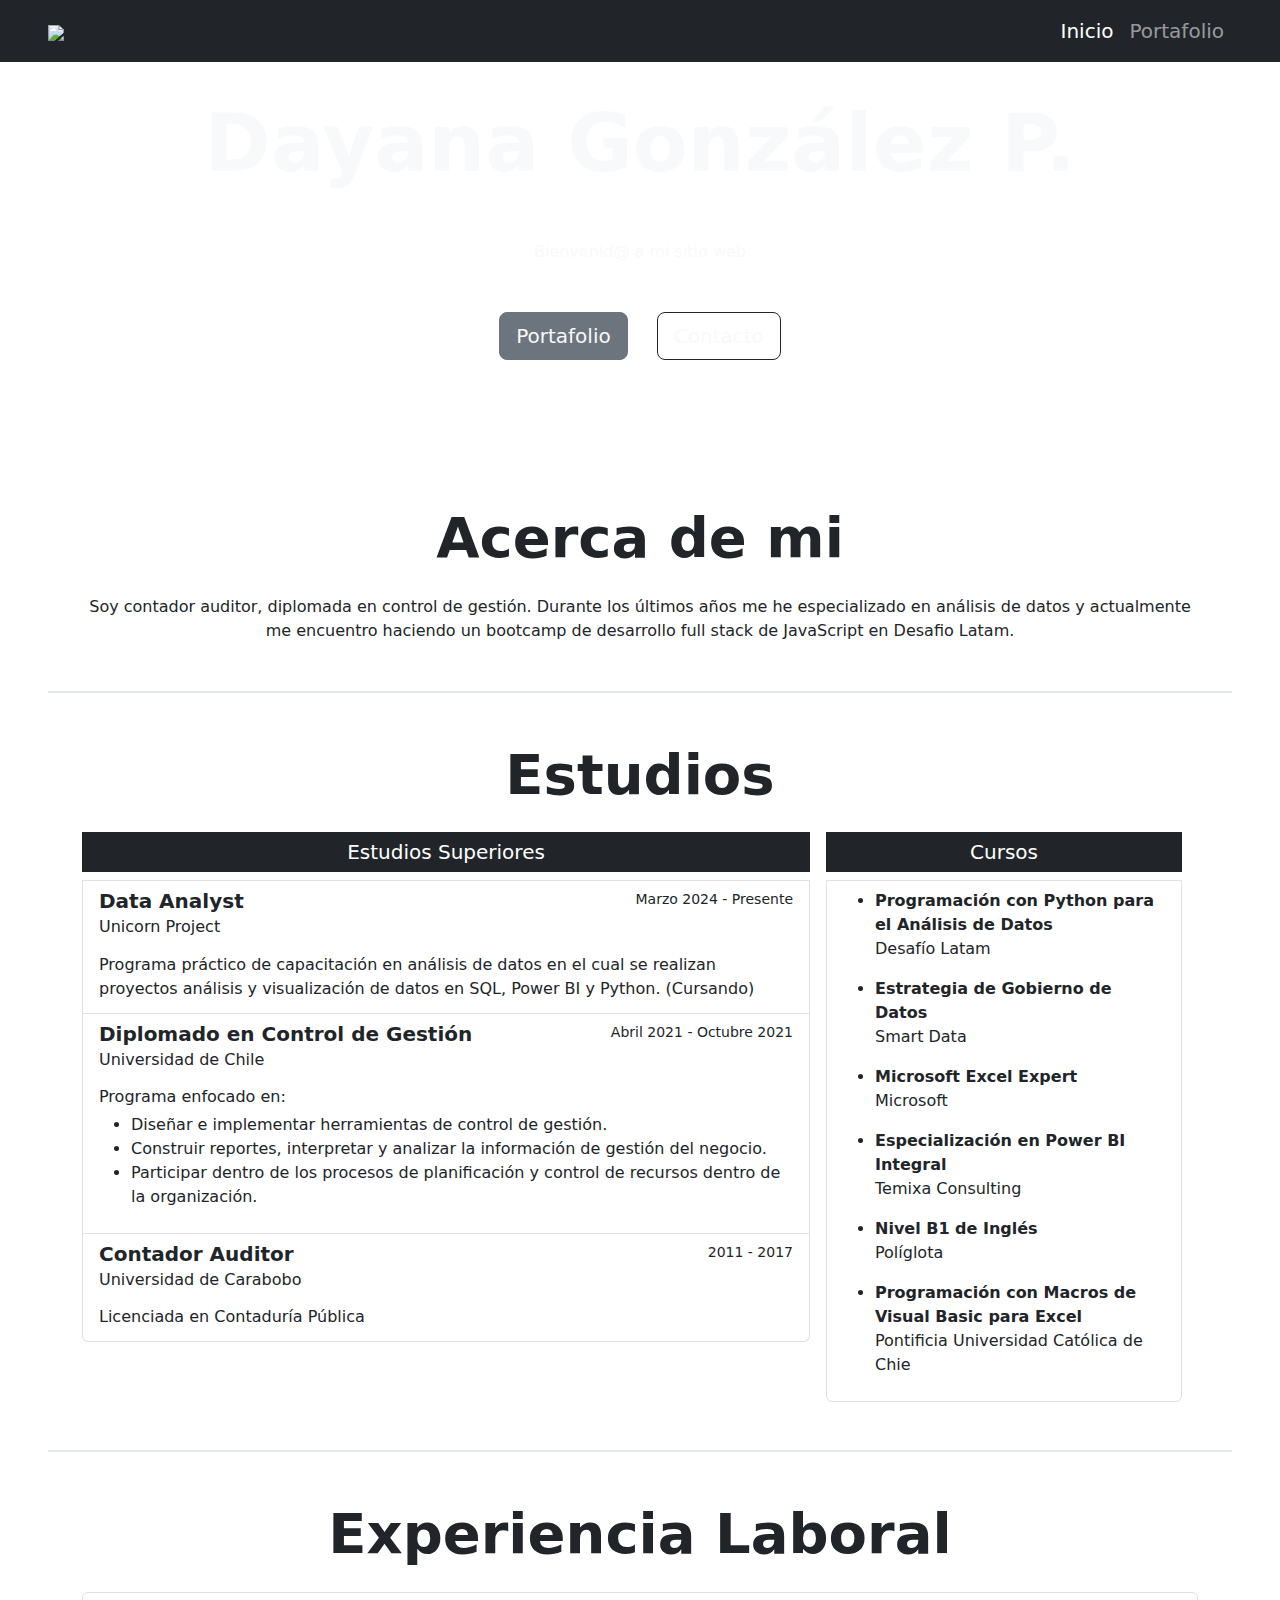
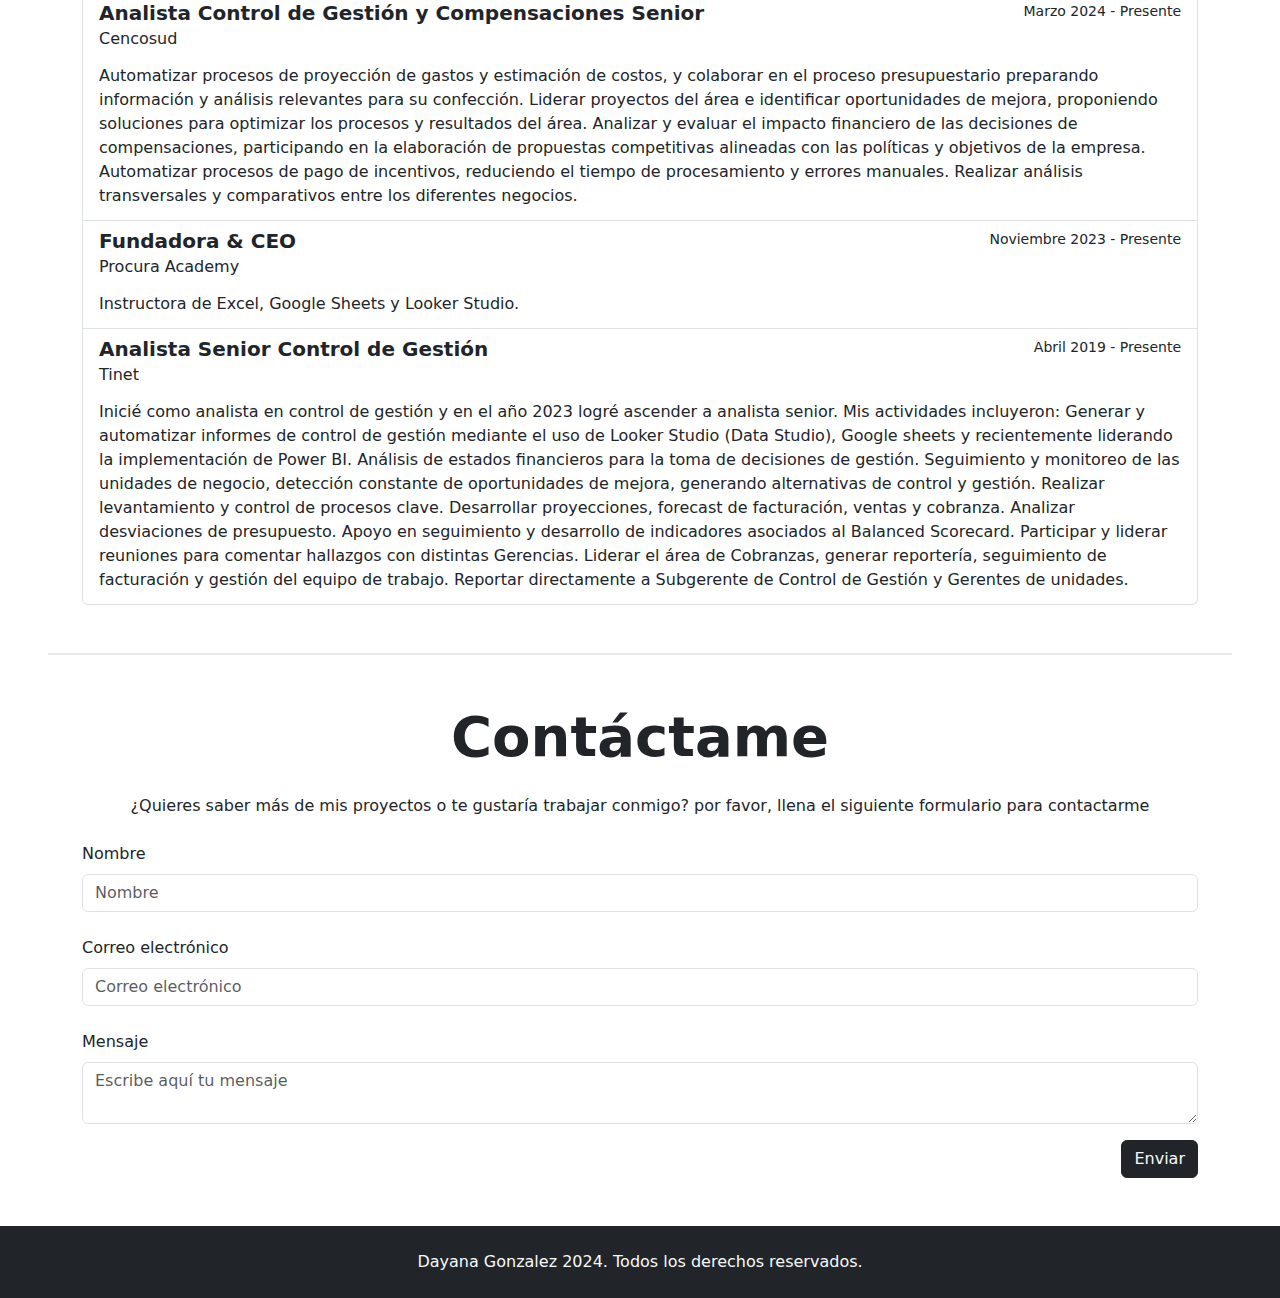
==== index.html @ 946b72f5 "Corrección del navbar y ajuste del hero-section" ====
<!DOCTYPE html>
<html lang="en">
  <head>
    <meta charset="UTF-8" />
    <meta http-equiv="X-UA-Compatible" content="IE=edge" />
    <meta name="viewport" content="width=device-width, initial-scale=1.0" />
    <title>Dayana González</title>
    <script
      defer
      src="https://cdn.jsdelivr.net/npm/bootstrap@5.3.3/dist/js/bootstrap.bundle.min.js"
      integrity="sha384-YvpcrYf0tY3lHB60NNkmXc5s9fDVZLESaAA55NDzOxhy9GkcIdslK1eN7N6jIeHz"
      crossorigin="anonymous"
    ></script>
    <link rel="preconnect" href="https://fonts.googleapis.com" />
    <link rel="preconnect" href="https://fonts.gstatic.com" crossorigin />
    <link
      href="https://fonts.googleapis.com/css2?family=Raleway:wght@400;700&display=swap"
      rel="stylesheet"
    />
    <link
      href="https://cdn.jsdelivr.net/npm/bootstrap@5.3.3/dist/css/bootstrap.min.css"
      rel="stylesheet"
      integrity="sha384-QWTKZyjpPEjISv5WaRU9OFeRpok6YctnYmDr5pNlyT2bRjXh0JMhjY6hW+ALEwIH"
      crossorigin="anonymous"
    />
    <link
      rel="stylesheet"
      href="https://cdnjs.cloudflare.com/ajax/libs/font-awesome/5.9.0/css/all.min.css"
      integrity="sha512-q3eWabyZPc1XTCmF+8/LuE1ozpg5xxn7iO89yfSOd5/oKvyqLngoNGsx8jq92Y8eXJ/IRxQbEC+FGSYxtk2oiw=="
      crossorigin="anonymous"
      referrerpolicy="no-referrer"
    />
    <link rel="stylesheet" href="assets/css/estilos.css" />
  </head>

  <body>
    <nav class="navbar navbar-expand-lg navbar-dark bg-dark fixed-top">
      <div class="container-fluid px-md-5">
        <a class="navbar-brand" aria-current="page" href="#">
          <img src="assets/img/logo.png" class="img-fluid img-logo-navbar" />
        </a>
        <button
          class="navbar-toggler"
          type="button"
          data-bs-toggle="collapse"
          data-bs-target="#navbarNavAltMarkup"
          aria-controls="navbarNavAltMarkup"
          aria-expanded="false"
          aria-label="Toggle navigation"
        >
          <span class="navbar-toggler-icon"></span>
        </button>
        <div
          class="collapse navbar-collapse justify-content-end"
          id="navbarNavAltMarkup"
        >
          <div class="navbar-nav ms-auto mb-2 mb-lg-0 fs-5">
            <a class="nav-link active" aria-current="page" href="#">Inicio</a>
            <a class="nav-link" href="./portafolio.html">Portafolio</a>
          </div>
        </div>
      </div>
    </nav>

    <header id="Hero-Section" class="text-light text-center py-5 mt-5">
      <div class="container-fluid">
          <h1 class="display-1 fw-bold px-5 px-md-1">
            Dayana González P.
          </h1>
          <p class="my-5">Bienvenid@ a mi sitio web</p>
          <div class="mb-5">
            <button
              class="btn btn-lg btn-secondary text-light"
              onclick="location.href='portafolio.html';"
            >
              Portafolio
            </button>
            <button class="btn btn-lg btn-outline-dark text-light ms-4">
              Contacto
            </button>
          </div>
        
      </div>
    </header>

    <section id="Acerca-de-mi" class="container text-center my-5">
      <h2 class="display-4 fw-bold my-4">Acerca de mi</h2>

      <p class="my-4">
        Soy contador auditor, diplomada en control de gestión. Durante los
        últimos años me he especializado en análisis de datos y actualmente me
        encuentro haciendo un bootcamp de desarrollo full stack de JavaScript en
        Desafio Latam.
      </p>
    </section>

    <hr class="border border-1 opacity-75 mx-5" />

    <section id="Estudios" class="container text-center my-5">
      <h2 class="display-4 fw-bold mt-4 mb-4">Estudios</h2>

      <div class="container text-center">
        <div class="row justify-content-start">
          <div class="list-group col-md-8 pe-3 mb-3">
            <h5 class="mb-2 text-white bg-dark p-2">Estudios Superiores</h5>
            <div
              class="list-group-item list-group-item-action"
              aria-current="true"
            >
              <div class="d-flex w-100 justify-content-between">
                <h5 class="mb-1 fw-bold text-start me-2">Data Analyst</h5>
                <small>Marzo 2024 - Presente</small>
              </div>
              <h6 class="mb-3 text-start">Unicorn Project</h6>
              <p class="mb-1 text-start">
                Programa práctico de capacitación en análisis de datos en el
                cual se realizan proyectos análisis y visualización de datos en
                SQL, Power BI y Python. (Cursando)
              </p>
            </div>
            <div
              class="list-group-item list-group-item-action"
              aria-current="true"
            >
              <div class="d-flex w-100 justify-content-between">
                <h5 class="mb-1 fw-bold text-start me-2">
                  Diplomado en Control de Gestión
                </h5>
                <small>Abril 2021 - Octubre 2021</small>
              </div>
              <h6 class="mb-3 text-start">Universidad de Chile</h6>
              <p class="mb-1 text-start">Programa enfocado en:</p>
              <ul class="text-start">
                <li>
                  Diseñar e implementar herramientas de control de gestión.
                </li>
                <li>
                  Construir reportes, interpretar y analizar la información de
                  gestión del negocio.
                </li>
                <li>
                  Participar dentro de los procesos de planificación y control
                  de recursos dentro de la organización.
                </li>
              </ul>
            </div>
            <div
              class="list-group-item list-group-item-action"
              aria-current="true"
            >
              <div class="d-flex w-100 justify-content-between">
                <h5 class="mb-1 fw-bold text-start me-2">Contador Auditor</h5>
                <small>2011 - 2017</small>
              </div>
              <h6 class="mb-3 text-start">Universidad de Carabobo</h6>
              <p class="mb-1 text-start">Licenciada en Contaduría Pública</p>
            </div>
          </div>
          <div class="list-group col-md-4 pe-3">
            <h5 class="mb-2 text-white bg-dark p-2">Cursos</h5>
            <div
              class="list-group-item list-group-item-action"
              aria-current="true"
            >
              <ul class="text-start">
                <li>
                  <span class="fw-bold"
                    >Programación con Python para el Análisis de Datos</span
                  >
                  <p>Desafío Latam</p>
                </li>
                <li>
                  <span class="fw-bold">Estrategia de Gobierno de Datos</span>
                  <p>Smart Data</p>
                </li>
                <li>
                  <span class="fw-bold">Microsoft Excel Expert</span>
                  <p>Microsoft</p>
                </li>
                <li>
                  <span class="fw-bold"
                    >Especialización en Power BI Integral</span
                  >
                  <p>Temixa Consulting</p>
                </li>
                <li>
                  <span class="fw-bold">Nivel B1 de Inglés</span>
                  <p>Políglota</p>
                </li>
                <li>
                  <span class="fw-bold"
                    >Programación con Macros de Visual Basic para Excel</span
                  >
                  <p>Pontificia Universidad Católica de Chie</p>
                </li>
              </ul>
            </div>
          </div>
        </div>
      </div>
    </section>

    <hr class="border border-1 opacity-75 mx-5" />

    <section id="Experiencia-laboral" class="container text-center my-5">
      <h2 class="display-4 fw-bold mt-4 mb-4">Experiencia Laboral</h2>

      <div class="list-group">
        <div class="list-group-item list-group-item-action" aria-current="true">
          <div class="d-flex w-100 justify-content-between">
            <h5 class="mb-1 fw-bold text-start">
              Analista Control de Gestión y Compensaciones Senior
            </h5>
            <small>Marzo 2024 - Presente</small>
          </div>
          <h6 class="mb-3 text-start">Cencosud</h6>
          <p class="mb-1 text-start">
            Automatizar procesos de proyección de gastos y estimación de costos,
            y colaborar en el proceso presupuestario preparando información y
            análisis relevantes para su confección. Liderar proyectos del área e
            identificar oportunidades de mejora, proponiendo soluciones para
            optimizar los procesos y resultados del área. Analizar y evaluar el
            impacto financiero de las decisiones de compensaciones, participando
            en la elaboración de propuestas competitivas alineadas con las
            políticas y objetivos de la empresa. Automatizar procesos de pago de
            incentivos, reduciendo el tiempo de procesamiento y errores
            manuales. Realizar análisis transversales y comparativos entre los
            diferentes negocios.
          </p>
        </div>
        <div class="list-group-item list-group-item-action" aria-current="true">
          <div class="d-flex w-100 justify-content-between">
            <h5 class="mb-1 fw-bold text-start">Fundadora & CEO</h5>
            <small>Noviembre 2023 - Presente</small>
          </div>
          <h6 class="mb-3 text-start">Procura Academy</h6>
          <p class="mb-1 text-start">
            Instructora de Excel, Google Sheets y Looker Studio.
          </p>
        </div>
        <div class="list-group-item list-group-item-action" aria-current="true">
          <div class="d-flex w-100 justify-content-between">
            <h5 class="mb-1 fw-bold text-start">
              Analista Senior Control de Gestión
            </h5>
            <small>Abril 2019 - Presente</small>
          </div>
          <h6 class="mb-3 text-start">Tinet</h6>
          <p class="mb-1 text-start">
            Inicié como analista en control de gestión y en el año 2023 logré
            ascender a analista senior. Mis actividades incluyeron: Generar y
            automatizar informes de control de gestión mediante el uso de Looker
            Studio (Data Studio), Google sheets y recientemente liderando la
            implementación de Power BI. Análisis de estados financieros para la
            toma de decisiones de gestión. Seguimiento y monitoreo de las
            unidades de negocio, detección constante de oportunidades de mejora,
            generando alternativas de control y gestión. Realizar levantamiento
            y control de procesos clave. Desarrollar proyecciones, forecast de
            facturación, ventas y cobranza. Analizar desviaciones de
            presupuesto. Apoyo en seguimiento y desarrollo de indicadores
            asociados al Balanced Scorecard. Participar y liderar reuniones para
            comentar hallazgos con distintas Gerencias. Liderar el área de
            Cobranzas, generar reportería, seguimiento de facturación y gestión
            del equipo de trabajo. Reportar directamente a Subgerente de Control
            de Gestión y Gerentes de unidades.
          </p>
        </div>
      </div>
    </section>

    <hr class="border border-1 opacity-75 mx-5" />

    <section id="Contacto" class="container my-5">
      <h2 class="display-4 fw-bold text-center my-4">Contáctame</h2>

      <p class="text-center my-4 d-none d-md-block">
        ¿Quieres saber más de mis proyectos o te gustaría trabajar conmigo? por
        favor, llena el siguiente formulario para contactarme
      </p>

      <form>
        <div class="form-group mb-4">
          <label class="mb-2">Nombre</label>
          <input class="form-control" placeholder="Nombre" />
        </div>

        <div class="form-group mb-4">
          <label class="mb-2">Correo electrónico</label>
          <input class="form-control" placeholder="Correo electrónico" />
        </div>

        <div class="form-group">
          <label class="mb-2">Mensaje</label>
          <textarea
            class="form-control"
            placeholder="Escribe aquí tu mensaje"
          ></textarea>
        </div>

        <div class="my-3 text-end">
          <button class="btn btn-dark text-light">Enviar</button>
        </div>
      </form>
    </section>

    <footer class="bg-dark text-center text-light p-4">
      <p class="mb-0">Dayana Gonzalez 2024. Todos los derechos reservados.</p>
    </footer>
  </body>
</html>
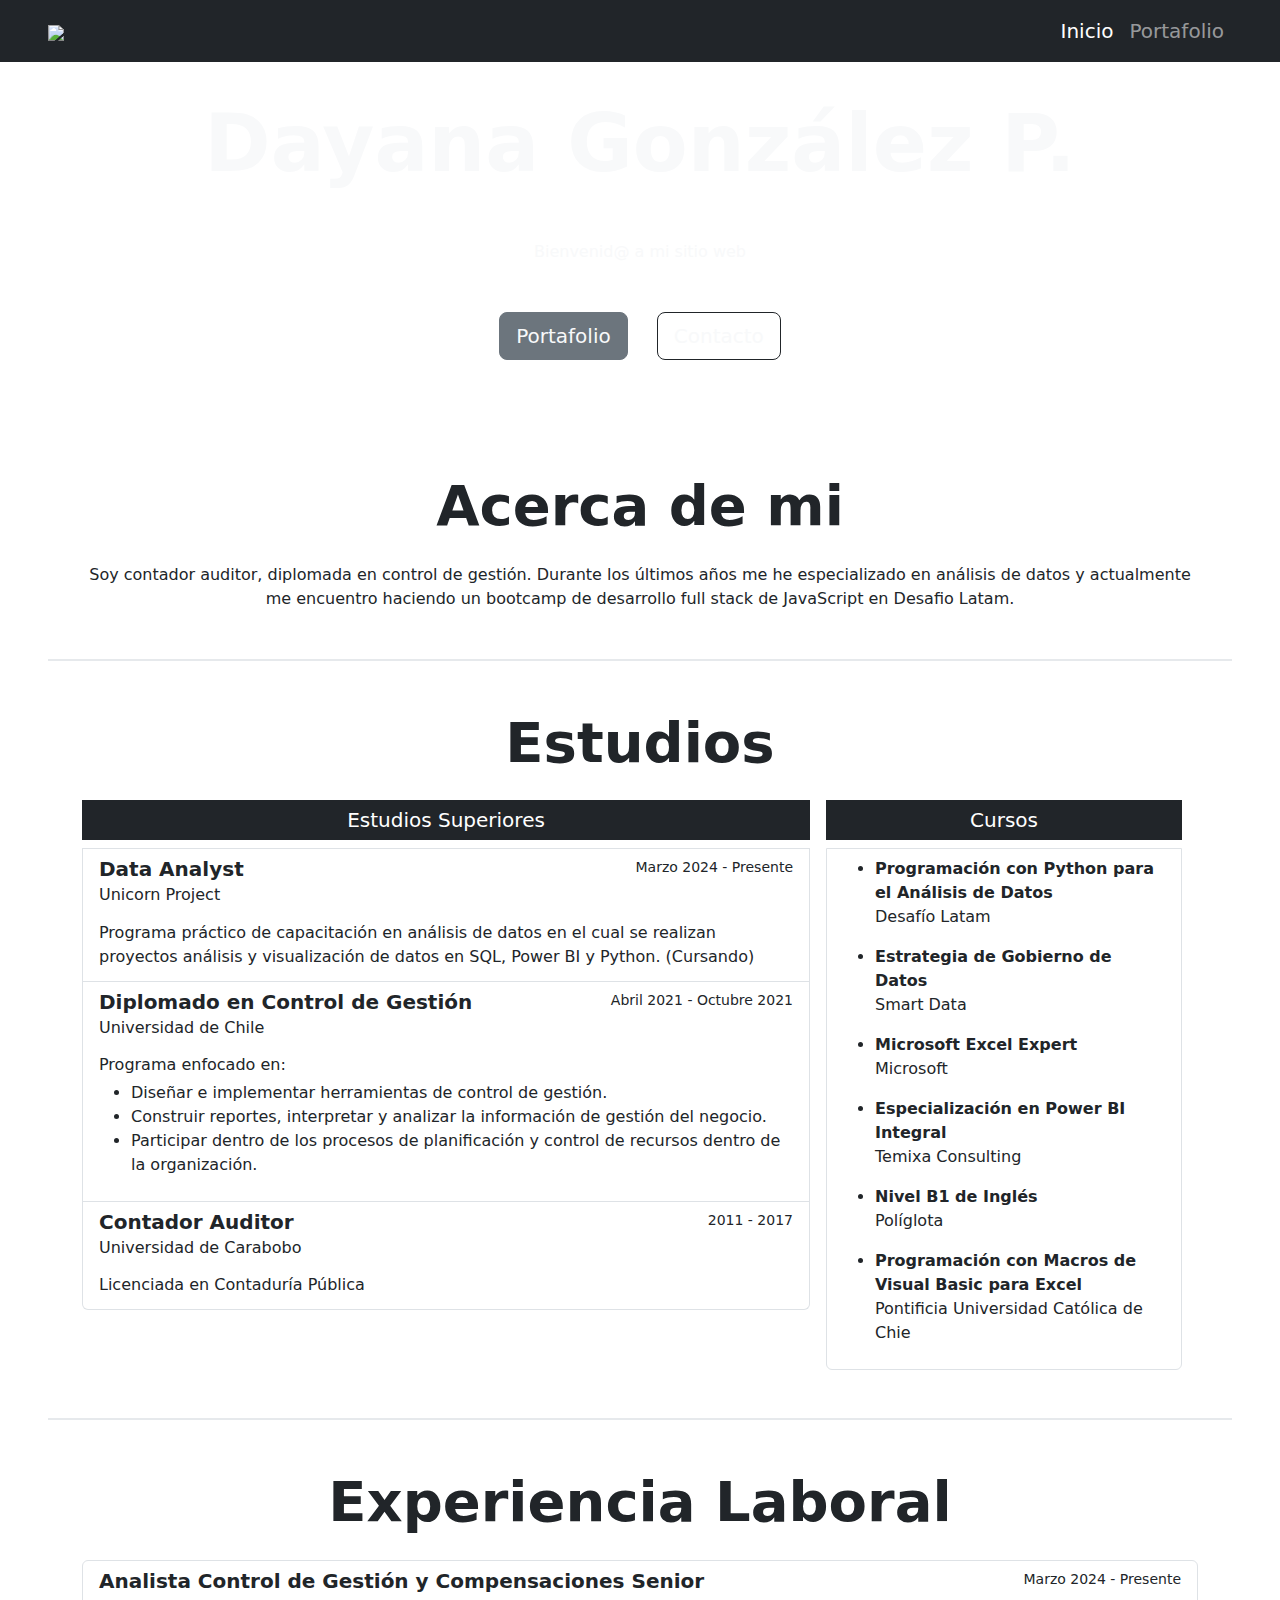
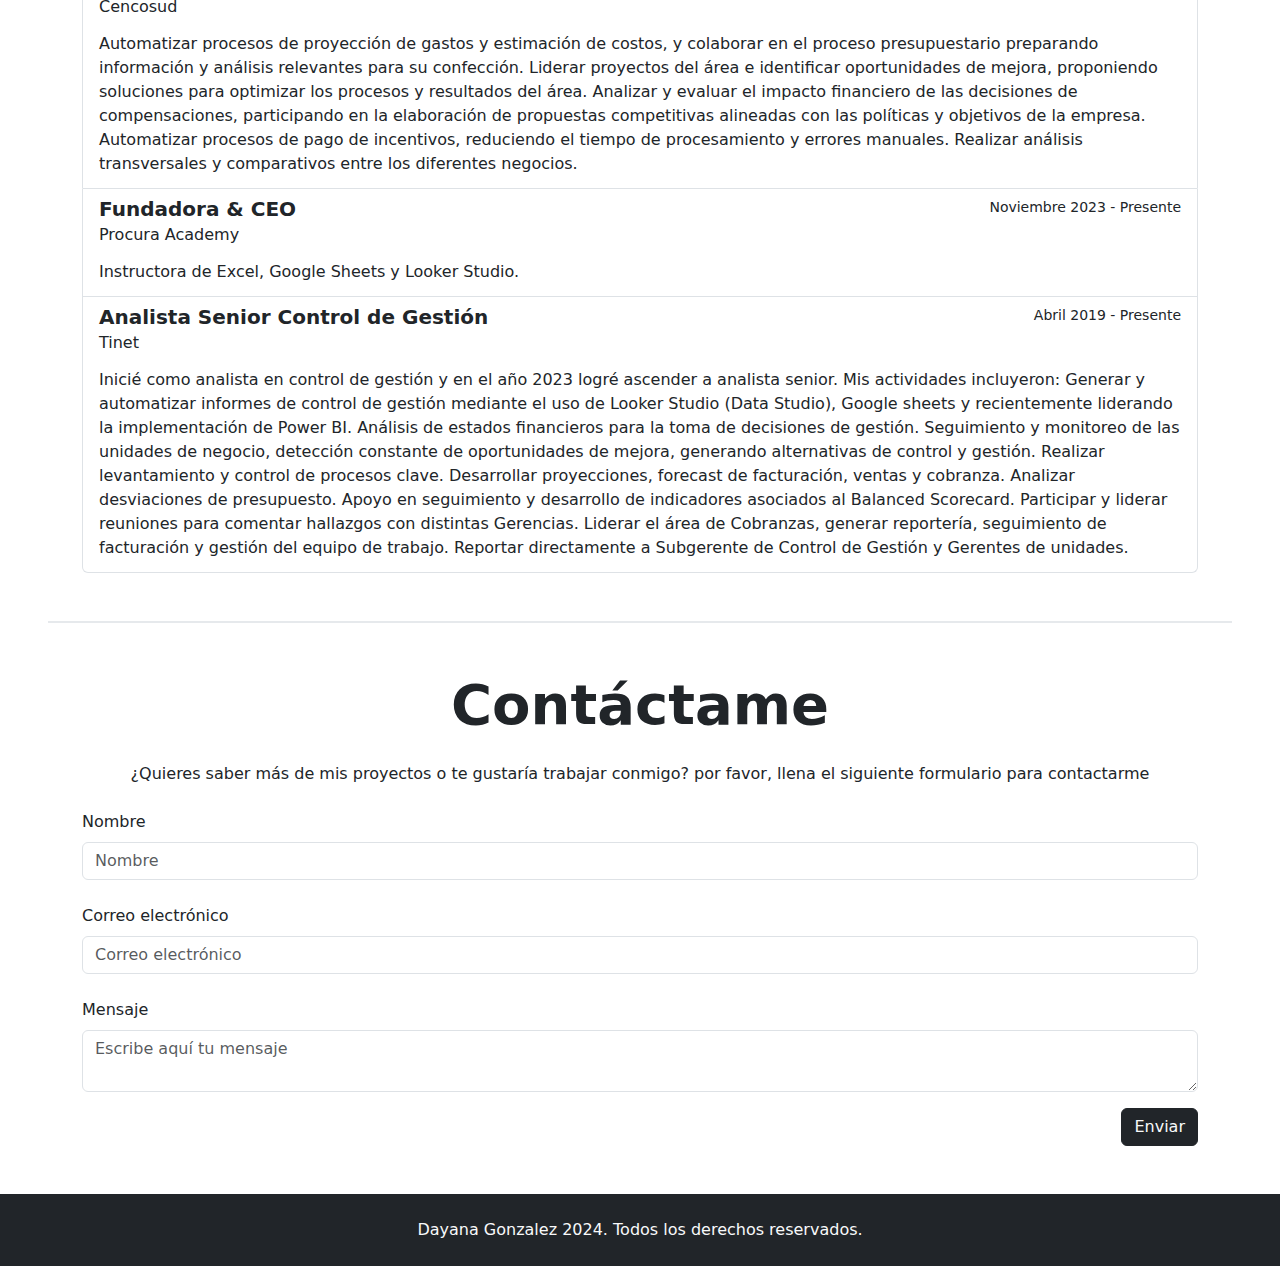
==== commit d63239ad: "agrege el logo de copi en el footer y el link." ====
--- a/index.html
+++ b/index.html
@@ -12,6 +12,14 @@
       crossorigin="anonymous"
     ></script>
     <link rel="preconnect" href="https://fonts.googleapis.com" />
+    <!--Link de font Awesone-->
+    <link
+      rel="stylesheet"
+      href="https://cdnjs.cloudflare.com/ajax/libs/font-awesome/6.7.1/css/all.min.css"
+      integrity="sha512-5Hs3dF2AEPkpNAR7UiOHba+lRSJNeM2ECkwxUIxC1Q/FLycGTbNapWXB4tP889k5T5Ju8fs4b1P5z/iB4nMfSQ=="
+      crossorigin="anonymous"
+      referrerpolicy="no-referrer"
+    />
     <link rel="preconnect" href="https://fonts.gstatic.com" crossorigin />
     <link
       href="https://fonts.googleapis.com/css2?family=Raleway:wght@400;700&display=swap"
@@ -35,8 +43,8 @@
 
   <body>
     <nav class="navbar navbar-expand-lg navbar-dark bg-dark fixed-top">
-      <div class="container-fluid px-md-5">
-        <a class="navbar-brand" aria-current="page" href="#">
+      <div class="container-fluid pe-2 px-md-5">
+        <a class="navbar-brand" href="./index.html">
           <img src="assets/img/logo.png" class="img-fluid img-logo-navbar" />
         </a>
         <button
@@ -62,24 +70,21 @@
       </div>
     </nav>
 
-    <header id="Hero-Section" class="text-light text-center py-5 mt-5">
+    <header id="Hero-Section" class="text-light text-center pt-5 pb-3 mt-5">
       <div class="container-fluid">
-          <h1 class="display-1 fw-bold px-5 px-md-1">
-            Dayana González P.
-          </h1>
-          <p class="my-5">Bienvenid@ a mi sitio web</p>
-          <div class="mb-5">
-            <button
-              class="btn btn-lg btn-secondary text-light"
-              onclick="location.href='portafolio.html';"
-            >
-              Portafolio
-            </button>
-            <button class="btn btn-lg btn-outline-dark text-light ms-4">
-              Contacto
-            </button>
-          </div>
-        
+        <h1 class="display-1 fw-bold px-5 px-md-1">Dayana González P.</h1>
+        <p class="my-5">Bienvenid@ a mi sitio web</p>
+        <div class="mb-5">
+          <button
+            class="btn btn-lg btn-secondary text-light"
+            onclick="location.href='portafolio.html';"
+          >
+            Portafolio
+          </button>
+          <button class="btn btn-lg btn-outline-dark text-light ms-4">
+            Contacto
+          </button>
+        </div>
       </div>
     </header>
 
@@ -304,7 +309,7 @@
     </section>
 
     <footer class="bg-dark text-center text-light p-4">
-      <p class="mb-0">Dayana Gonzalez 2024. Todos los derechos reservados.</p>
+      <p class="mb-0"><i class="fa-regular fa-copyright"></i>Dayana Gonzalez 2024. Todos los derechos reservados.</p>
     </footer>
   </body>
 </html>
